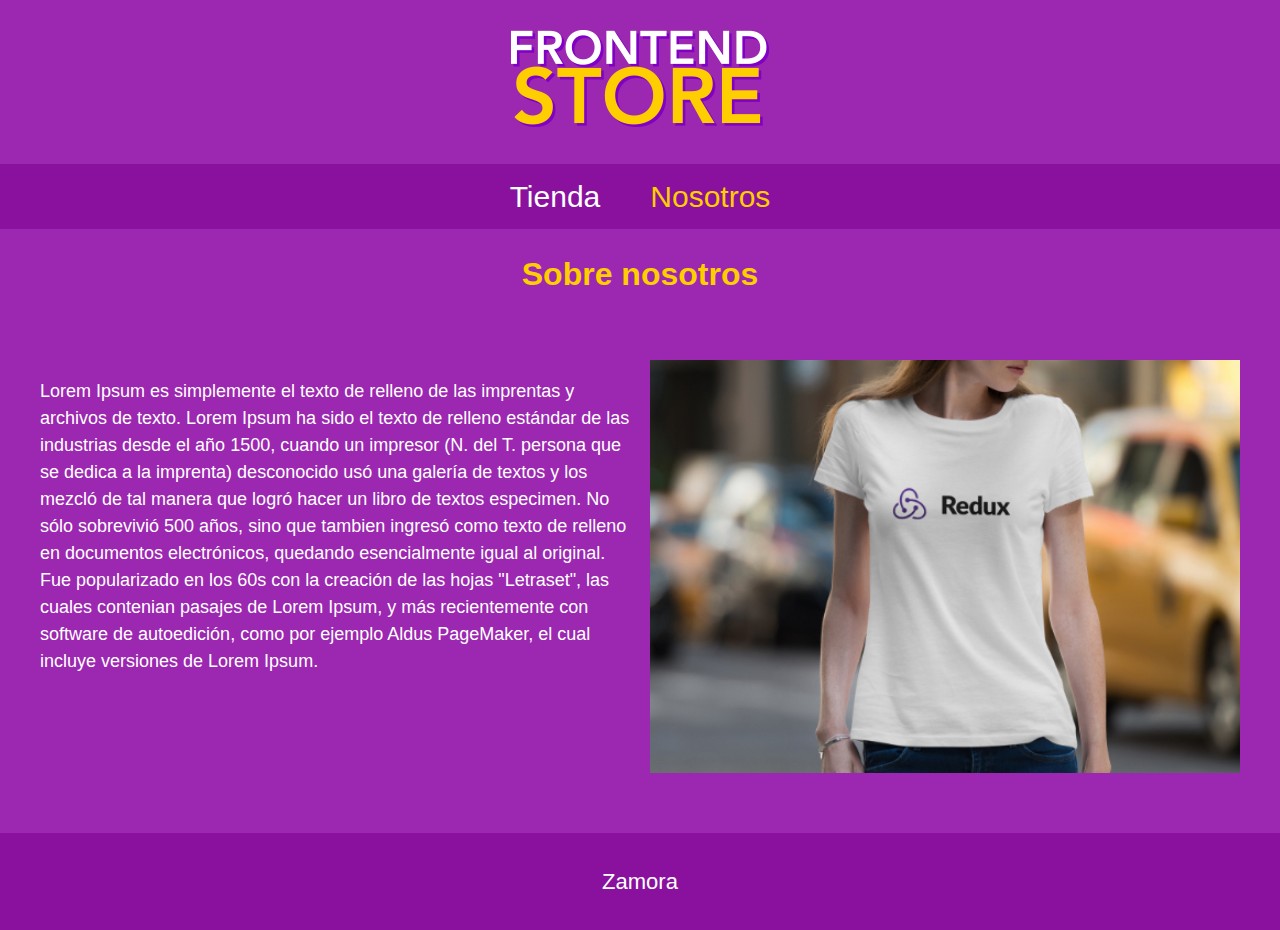
==== html/nosotros.html @ b271ee37 "diseño estatico de tienda terminado" ====
<!DOCTYPE html>
<html lang="en">
  <head>
    <meta charset="UTF-8" />
    <meta name="viewport" content="width=device-width, initial-scale=1.0" />
    <title>Store</title>
    <link rel="stylesheet" href="/Assets/css/normalize.css" />
    <link rel="preconnect" href="https://fonts.googleapis.com" />
    <link rel="preconnect" href="https://fonts.gstatic.com" crossorigin />
    <link
      href="https://fonts.googleapis.com/css2?family=Kantumruy+Pro:ital,wght@0,100..700;1,100..700&display=swap"
      rel="stylesheet"
    />
    <link rel="stylesheet" href="/Assets/css/styles.css" />
  </head>

  <body>
    <header class="header">
      <a href="/index.html">
        <img class="header_logo" src="/Assets/img/logo.png" alt="Logotipo" />
      </a>
    </header>

    <nav class="navegacion">
      <a class="navegacion__enlace" href="../index.html">Tienda</a>
      <a
        class="navegacion__enlace navegacion__enlace--activo"
        href="/html/nosotros.html"
        >Nosotros</a
      >
    </nav>

    <main class="contenedor">
      <h1>Sobre nosotros</h1>
      <div class="nosotros">
        <div class="nosotro__contenido">
          <p>
            Lorem Ipsum es simplemente el texto de relleno de las imprentas y
            archivos de texto. Lorem Ipsum ha sido el texto de relleno estándar
            de las industrias desde el año 1500, cuando un impresor (N. del T.
            persona que se dedica a la imprenta) desconocido usó una galería de
            textos y los mezcló de tal manera que logró hacer un libro de textos
            especimen. No sólo sobrevivió 500 años, sino que tambien ingresó
            como texto de relleno en documentos electrónicos, quedando
            esencialmente igual al original. Fue popularizado en los 60s con la
            creación de las hojas "Letraset", las cuales contenian pasajes de
            Lorem Ipsum, y más recientemente con software de autoedición, como
            por ejemplo Aldus PageMaker, el cual incluye versiones de Lorem
            Ipsum.
          </p>
        </div>

        <img
          class="nosotros__imagen"
          src="/Assets/img/nosotros.jpg"
          alt="imagen redux"
        />
      </div>
    </main>

    <main></main>
    <footer class="footer">
      <p class="footer__texto">Zamora</p>
    </footer>
  </body>
</html>
---- Assets/css/styles.css ----
:root {
  --primario: #9c27b0;
  --primarioOscuro: #89119d;
  --secundario: #ffce00;
  --secundarioOscuro: rgb(233, 287, 2);
  --blanco: #fff;
  --negro: #000;

  --fuentePrincipal: " Kantumruy Pro ", sans-serif;
}

html {
  box-sizing: border-box;
  font-size: 62.5%;
}

*,
*::before,
*::after {
  box-sizing: inherit;
}

body {
  background-color: var(--primario);
  font-size: 1.6rem;
  line-height: 1.5;
}

p {
  font-size: 1.8rem;
  font-family: Arial, Helvetica, sans-serif;
  color: var(--blanco);
}
a {
  text-decoration: none;
}
img {
  max-width: 100%;
}

.contenedor {
  max-width: 120rem;
  margin: 0 auto;
}

h1,
h2,
h3 {
  text-align: center;
  color: var(--secundario);
  font-family: var(--fuentePrincipal);
}

h1 {
  font-size: 4;
}
h2 {
  font-size: 3;
}

h3 {
  font-size: 2;
}

/*Header*/
.header {
  display: flex;
  justify-content: center;
}

.header_logo {
  margin: 3rem 0;
}

.footer {
  background-color: var(--primarioOscuro);
  padding: 1rem 0;
  margin-top: 2rem;
}

.footer__texto {
  background-color: var(--fuentePrincipal);
  text-align: center;
  font-size: 2.2rem;
}

/*navegacion*/
.navegacion {
  padding: 1rem 0;
  display: flex;
  justify-content: center;
  background-color: var(--primarioOscuro);
  gap: 5rem;
}

.navegacion__enlace {
  font-family: var(--fuentePrincipal);
  color: var(--blanco);
  font-size: 3rem;
}

.navegacion__enlace--activo,
.navegacion__enlace:hover {
  color: var(--secundario);
}

/*frid*/
.grid {
  display: grid;
  grid-template-columns: repeat(2, 1fr);
  gap: 2rem;
}

@media (min-width: 768px) {
  .grid {
    display: grid;
    grid-template-columns: repeat(3, 1fr);
  }
}
/*Productos */
.producto {
  background-color: var(--primarioOscuro);
  padding: 1 rem;
}
.producto__imagen {
  width: 100%;
}

.producto__nombre {
  font-size: 4rem;
}
.producto__precio {
  font-size: 3rem;
  color: var(--secundario);
}

.producto__nombre,
.producto__precio {
  font-family: var(--fuentePrincipal);
  margin: 1rem 0;
  text-align: center;
  line-height: 1.2;
}

.grafico {
  min-height: 30rem;
  background-repeat: no-repeat;
  background-size: cover;
  grid-column: 1/3;
}

.grafico--camisas {
  grid-row: 2/3;
  background-image: url(/Assets/img/grafico1.jpg);
}

.grafico--node {
  background-image: url(/Assets/img/grafico2.jpg);
  grid-row: 8/9;
}

@media (min-width: 768px) {
  .grafico--node {
    grid-row: 5/6;
    grid-column: 2/4;
  }
}
/*nosotros*/
.nosotros {
  display: grid;
  grid-template-rows: repeat(2, auto);
  padding: 4rem 0;
}
@media (min-width: 768px) {
  .nosotros {
    display: grid;
    grid-template-columns: repeat(2, 1fr);

    column-gap: 2rem;
  }
}

.nosotros__imagen {
  grid-row: 1/2;
  width: 100%;
}
@media (min-width: 768px) {
  .nosotros__imagen {
    grid-column: 2/3;
  }
}
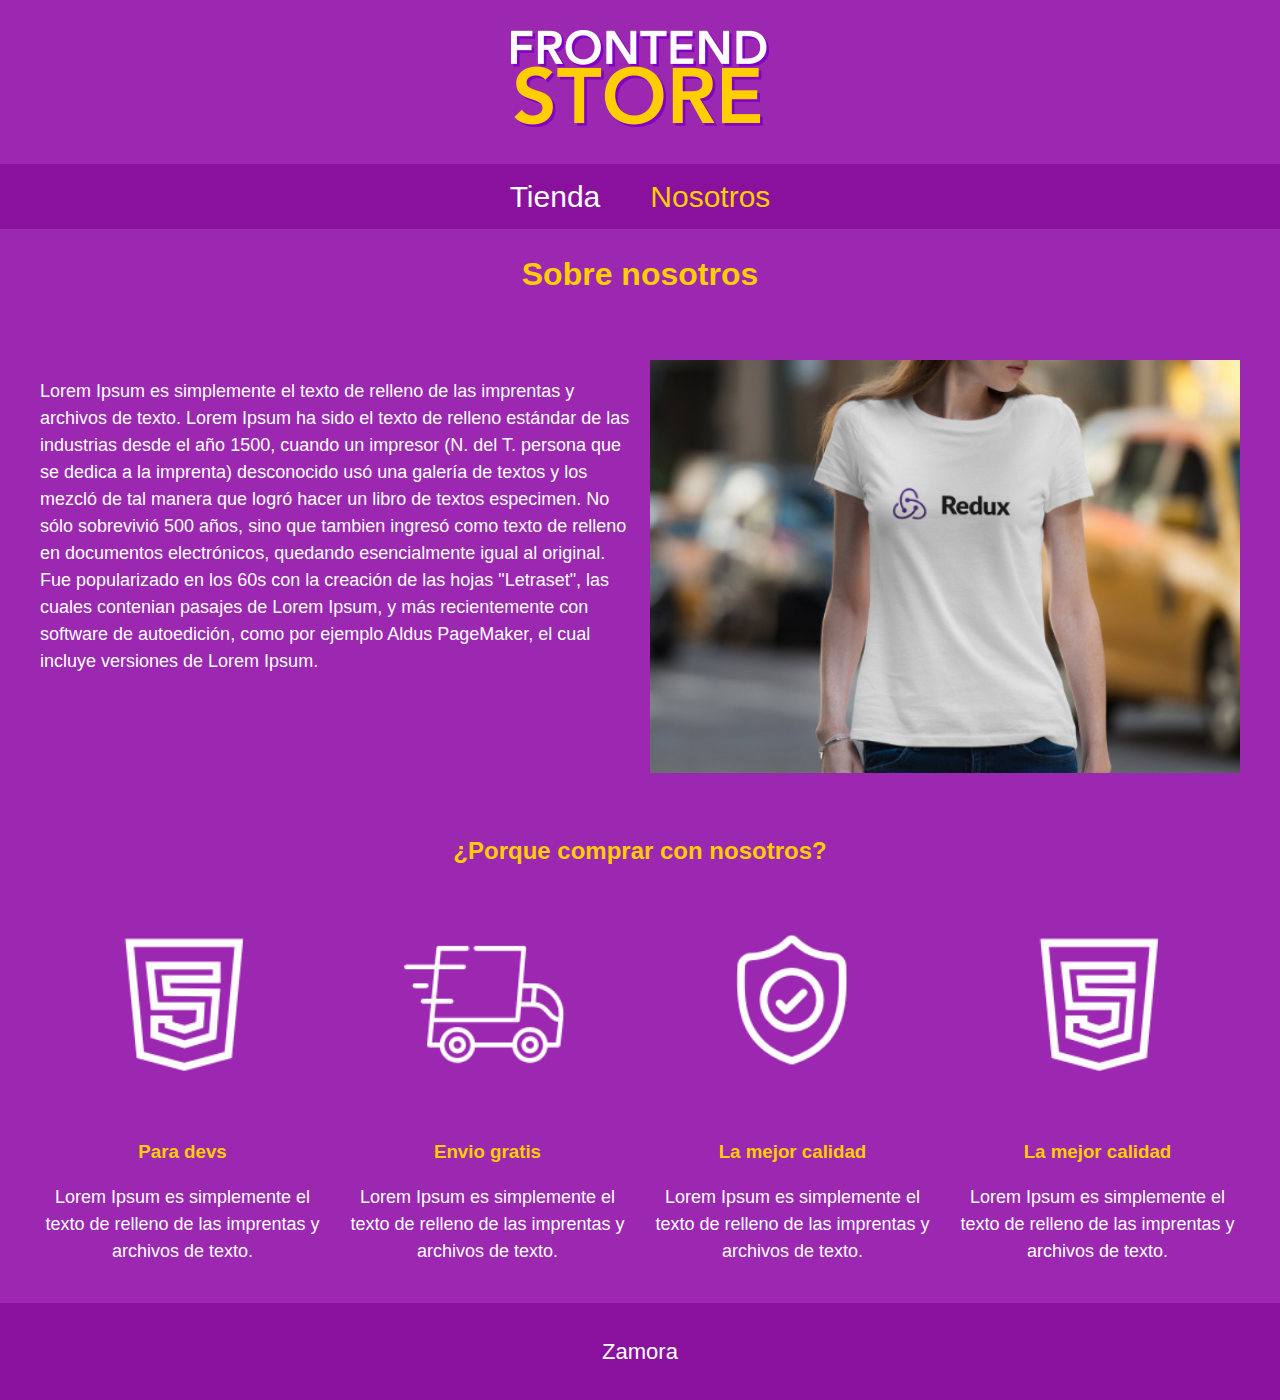
==== commit dc12e77b: "apartado de envio terminado" ====
--- a/html/nosotros.html
+++ b/html/nosotros.html
@@ -58,6 +58,50 @@
       </div>
     </main>
 
+    <section class="contenedor comprar">
+      <h2 class="comprar__titulo">¿Porque comprar con nosotros?</h2>
+      <div class="bloques">
+        <div class="bloque">
+          <img class="bloque__imagen" src="/Assets/img/icono_2.png" alt="porque comprar" />
+          <h3>Para devs</h3>
+          <p>
+            Lorem Ipsum es simplemente el texto de relleno de las imprentas y
+            archivos de texto.
+          </p>
+        </div>
+        <!--bloque-->
+        <div class="bloque">
+          <img class="bloque__imagen" src="/Assets/img/icono_3.png" alt="porque comprar" />
+          <h3>Envio gratis</h3>
+          <p>
+            Lorem Ipsum es simplemente el texto de relleno de las imprentas y
+            archivos de texto.
+          </p>
+        </div>  <!--bloque-->
+        <div class="bloque">
+          <img class="bloque__imagen" src="/Assets/img/icono_4.png" alt="porque comprar" />
+          <h3>La mejor calidad</h3>
+          <p>
+            Lorem Ipsum es simplemente el texto de relleno de las imprentas y
+            archivos de texto.
+          </p>
+        </div>
+
+ <div class="bloque">
+          <img class="bloque__imagen" src="/Assets/img/icono_2.png" alt="porque comprar" />
+          <h3>La mejor calidad</h3>
+          <p>
+            Lorem Ipsum es simplemente el texto de relleno de las imprentas y
+            archivos de texto.
+          </p>
+        </div>
+      </div>  <!--bloque-->
+
+      </div>  
+     
+      <!--bloques-->
+    </section>
+
     <main></main>
     <footer class="footer">
       <p class="footer__texto">Zamora</p>
--- a/Assets/css/styles.css
+++ b/Assets/css/styles.css
@@ -189,3 +189,27 @@
     grid-column: 2/3;
   }
 }
+/*bloques*/
+
+.bloques {
+  display: grid;
+  grid-template-columns: repeat(2, 1fr);
+  gap: 2rem;
+}
+
+@media (min-width: 768px) {
+  .bloques {
+    grid-template-columns: repeat(4, 1fr);
+  }
+}
+
+.bloque {
+  text-align: center;
+}
+
+.bloque__imagen {
+  width: 100%;
+}
+.bloque__titulo {
+  margin: 0;
+}
